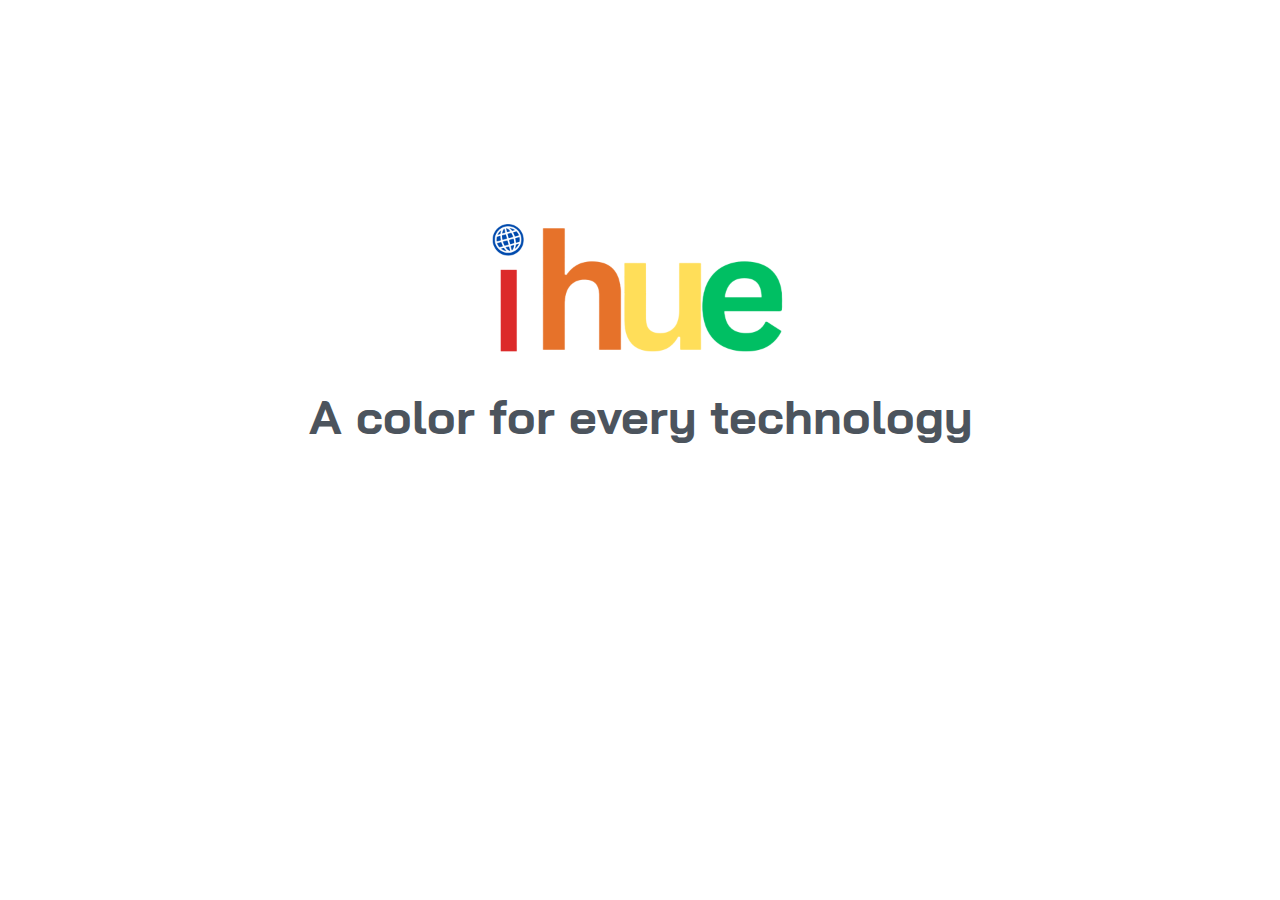
==== index.html @ 7fe459d3 "Adding the initial files" ====
<!DOCTYPE html>
<html lang="en">
  <head>
    <meta charset="UTF-8" />
    <meta http-equiv="X-UA-Compatible" content="IE=edge" />
    <meta name="viewport" content="width=device-width, initial-scale=1.0" />
    <link rel="preconnect" href="https://fonts.googleapis.com" />
    <link rel="preconnect" href="https://fonts.gstatic.com" crossorigin />
    <link
      href="https://fonts.googleapis.com/css2?family=Bai+Jamjuree:wght@400;600&display=swap"
      rel="stylesheet"
    />

    <link rel="stylesheet" href="css/style.css" />
    <title>iHue</title>
  </head>
  <body>
    <!-- Hero Section -->
    <section id="hero">
      <div class="section-container mb-40 pt-32">
        <img src="images/ihue.png" alt="iHue" width="300px" class="mx-auto mt-16" />

        <h3>A color for every technology</h3>
      </div>
    </section>
  </body>
</html>
---- css/style.css ----
/*
! tailwindcss v3.0.24 | MIT License | https://tailwindcss.com
*/

/*
1. Prevent padding and border from affecting element width. (https://github.com/mozdevs/cssremedy/issues/4)
2. Allow adding a border to an element by just adding a border-width. (https://github.com/tailwindcss/tailwindcss/pull/116)
*/

*,
::before,
::after {
  box-sizing: border-box;
  /* 1 */
  border-width: 0;
  /* 2 */
  border-style: solid;
  /* 2 */
  border-color: #e5e7eb;
  /* 2 */
}

::before,
::after {
  --tw-content: '';
}

/*
1. Use a consistent sensible line-height in all browsers.
2. Prevent adjustments of font size after orientation changes in iOS.
3. Use a more readable tab size.
4. Use the user's configured `sans` font-family by default.
*/

html {
  line-height: 1.5;
  /* 1 */
  -webkit-text-size-adjust: 100%;
  /* 2 */
  -moz-tab-size: 4;
  /* 3 */
  -o-tab-size: 4;
     tab-size: 4;
  /* 3 */
  font-family: Bai Jamjuree, sans-serif;
  /* 4 */
}

/*
1. Remove the margin in all browsers.
2. Inherit line-height from `html` so users can set them as a class directly on the `html` element.
*/

body {
  margin: 0;
  /* 1 */
  line-height: inherit;
  /* 2 */
}

/*
1. Add the correct height in Firefox.
2. Correct the inheritance of border color in Firefox. (https://bugzilla.mozilla.org/show_bug.cgi?id=190655)
3. Ensure horizontal rules are visible by default.
*/

hr {
  height: 0;
  /* 1 */
  color: inherit;
  /* 2 */
  border-top-width: 1px;
  /* 3 */
}

/*
Add the correct text decoration in Chrome, Edge, and Safari.
*/

abbr:where([title]) {
  -webkit-text-decoration: underline dotted;
          text-decoration: underline dotted;
}

/*
Remove the default font size and weight for headings.
*/

h1,
h2,
h3,
h4,
h5,
h6 {
  font-size: inherit;
  font-weight: inherit;
}

/*
Reset links to optimize for opt-in styling instead of opt-out.
*/

a {
  color: inherit;
  text-decoration: inherit;
}

/*
Add the correct font weight in Edge and Safari.
*/

b,
strong {
  font-weight: bolder;
}

/*
1. Use the user's configured `mono` font family by default.
2. Correct the odd `em` font sizing in all browsers.
*/

code,
kbd,
samp,
pre {
  font-family: ui-monospace, SFMono-Regular, Menlo, Monaco, Consolas, "Liberation Mono", "Courier New", monospace;
  /* 1 */
  font-size: 1em;
  /* 2 */
}

/*
Add the correct font size in all browsers.
*/

small {
  font-size: 80%;
}

/*
Prevent `sub` and `sup` elements from affecting the line height in all browsers.
*/

sub,
sup {
  font-size: 75%;
  line-height: 0;
  position: relative;
  vertical-align: baseline;
}

sub {
  bottom: -0.25em;
}

sup {
  top: -0.5em;
}

/*
1. Remove text indentation from table contents in Chrome and Safari. (https://bugs.chromium.org/p/chromium/issues/detail?id=999088, https://bugs.webkit.org/show_bug.cgi?id=201297)
2. Correct table border color inheritance in all Chrome and Safari. (https://bugs.chromium.org/p/chromium/issues/detail?id=935729, https://bugs.webkit.org/show_bug.cgi?id=195016)
3. Remove gaps between table borders by default.
*/

table {
  text-indent: 0;
  /* 1 */
  border-color: inherit;
  /* 2 */
  border-collapse: collapse;
  /* 3 */
}

/*
1. Change the font styles in all browsers.
2. Remove the margin in Firefox and Safari.
3. Remove default padding in all browsers.
*/

button,
input,
optgroup,
select,
textarea {
  font-family: inherit;
  /* 1 */
  font-size: 100%;
  /* 1 */
  line-height: inherit;
  /* 1 */
  color: inherit;
  /* 1 */
  margin: 0;
  /* 2 */
  padding: 0;
  /* 3 */
}

/*
Remove the inheritance of text transform in Edge and Firefox.
*/

button,
select {
  text-transform: none;
}

/*
1. Correct the inability to style clickable types in iOS and Safari.
2. Remove default button styles.
*/

button,
[type='button'],
[type='reset'],
[type='submit'] {
  -webkit-appearance: button;
  /* 1 */
  background-color: transparent;
  /* 2 */
  background-image: none;
  /* 2 */
}

/*
Use the modern Firefox focus style for all focusable elements.
*/

:-moz-focusring {
  outline: auto;
}

/*
Remove the additional `:invalid` styles in Firefox. (https://github.com/mozilla/gecko-dev/blob/2f9eacd9d3d995c937b4251a5557d95d494c9be1/layout/style/res/forms.css#L728-L737)
*/

:-moz-ui-invalid {
  box-shadow: none;
}

/*
Add the correct vertical alignment in Chrome and Firefox.
*/

progress {
  vertical-align: baseline;
}

/*
Correct the cursor style of increment and decrement buttons in Safari.
*/

::-webkit-inner-spin-button,
::-webkit-outer-spin-button {
  height: auto;
}

/*
1. Correct the odd appearance in Chrome and Safari.
2. Correct the outline style in Safari.
*/

[type='search'] {
  -webkit-appearance: textfield;
  /* 1 */
  outline-offset: -2px;
  /* 2 */
}

/*
Remove the inner padding in Chrome and Safari on macOS.
*/

::-webkit-search-decoration {
  -webkit-appearance: none;
}

/*
1. Correct the inability to style clickable types in iOS and Safari.
2. Change font properties to `inherit` in Safari.
*/

::-webkit-file-upload-button {
  -webkit-appearance: button;
  /* 1 */
  font: inherit;
  /* 2 */
}

/*
Add the correct display in Chrome and Safari.
*/

summary {
  display: list-item;
}

/*
Removes the default spacing and border for appropriate elements.
*/

blockquote,
dl,
dd,
h1,
h2,
h3,
h4,
h5,
h6,
hr,
figure,
p,
pre {
  margin: 0;
}

fieldset {
  margin: 0;
  padding: 0;
}

legend {
  padding: 0;
}

ol,
ul,
menu {
  list-style: none;
  margin: 0;
  padding: 0;
}

/*
Prevent resizing textareas horizontally by default.
*/

textarea {
  resize: vertical;
}

/*
1. Reset the default placeholder opacity in Firefox. (https://github.com/tailwindlabs/tailwindcss/issues/3300)
2. Set the default placeholder color to the user's configured gray 400 color.
*/

input::-moz-placeholder, textarea::-moz-placeholder {
  opacity: 1;
  /* 1 */
  color: #9ca3af;
  /* 2 */
}

input:-ms-input-placeholder, textarea:-ms-input-placeholder {
  opacity: 1;
  /* 1 */
  color: #9ca3af;
  /* 2 */
}

input::placeholder,
textarea::placeholder {
  opacity: 1;
  /* 1 */
  color: #9ca3af;
  /* 2 */
}

/*
Set the default cursor for buttons.
*/

button,
[role="button"] {
  cursor: pointer;
}

/*
Make sure disabled buttons don't get the pointer cursor.
*/

:disabled {
  cursor: default;
}

/*
1. Make replaced elements `display: block` by default. (https://github.com/mozdevs/cssremedy/issues/14)
2. Add `vertical-align: middle` to align replaced elements more sensibly by default. (https://github.com/jensimmons/cssremedy/issues/14#issuecomment-634934210)
   This can trigger a poorly considered lint error in some tools but is included by design.
*/

img,
svg,
video,
canvas,
audio,
iframe,
embed,
object {
  display: block;
  /* 1 */
  vertical-align: middle;
  /* 2 */
}

/*
Constrain images and videos to the parent width and preserve their intrinsic aspect ratio. (https://github.com/mozdevs/cssremedy/issues/14)
*/

img,
video {
  max-width: 100%;
  height: auto;
}

/*
Ensure the default browser behavior of the `hidden` attribute.
*/

[hidden] {
  display: none;
}

h3 {
  margin-bottom: 2rem;
  font-size: 2.25rem;
  line-height: 2.5rem;
  font-weight: 700;
  --tw-text-opacity: 1;
  color: hsl(210 10% 33% / var(--tw-text-opacity));
}

@media (min-width: 768px) {
  h3 {
    font-size: 3rem;
    line-height: 1;
  }
}

h5 {
  margin-bottom: 0.5rem;
  font-size: 1.5rem;
  line-height: 2rem;
  font-weight: 700;
  --tw-text-opacity: 1;
  color: hsl(210 10% 33% / var(--tw-text-opacity));
}

*, ::before, ::after {
  --tw-translate-x: 0;
  --tw-translate-y: 0;
  --tw-rotate: 0;
  --tw-skew-x: 0;
  --tw-skew-y: 0;
  --tw-scale-x: 1;
  --tw-scale-y: 1;
  --tw-pan-x:  ;
  --tw-pan-y:  ;
  --tw-pinch-zoom:  ;
  --tw-scroll-snap-strictness: proximity;
  --tw-ordinal:  ;
  --tw-slashed-zero:  ;
  --tw-numeric-figure:  ;
  --tw-numeric-spacing:  ;
  --tw-numeric-fraction:  ;
  --tw-ring-inset:  ;
  --tw-ring-offset-width: 0px;
  --tw-ring-offset-color: #fff;
  --tw-ring-color: rgb(59 130 246 / 0.5);
  --tw-ring-offset-shadow: 0 0 #0000;
  --tw-ring-shadow: 0 0 #0000;
  --tw-shadow: 0 0 #0000;
  --tw-shadow-colored: 0 0 #0000;
  --tw-blur:  ;
  --tw-brightness:  ;
  --tw-contrast:  ;
  --tw-grayscale:  ;
  --tw-hue-rotate:  ;
  --tw-invert:  ;
  --tw-saturate:  ;
  --tw-sepia:  ;
  --tw-drop-shadow:  ;
  --tw-backdrop-blur:  ;
  --tw-backdrop-brightness:  ;
  --tw-backdrop-contrast:  ;
  --tw-backdrop-grayscale:  ;
  --tw-backdrop-hue-rotate:  ;
  --tw-backdrop-invert:  ;
  --tw-backdrop-opacity:  ;
  --tw-backdrop-saturate:  ;
  --tw-backdrop-sepia:  ;
}

.relative {
  position: relative;
}

.top-0 {
  top: 0px;
}

.right-\[50\%\] {
  right: 50%;
}

.mx-auto {
  margin-left: auto;
  margin-right: auto;
}

.my-16 {
  margin-top: 4rem;
  margin-bottom: 4rem;
}

.my-20 {
  margin-top: 5rem;
  margin-bottom: 5rem;
}

.my-44 {
  margin-top: 11rem;
  margin-bottom: 11rem;
}

.mb-40 {
  margin-bottom: 10rem;
}

.mb-10 {
  margin-bottom: 2.5rem;
}

.mb-24 {
  margin-bottom: 6rem;
}

.mt-16 {
  margin-top: 4rem;
}

.mb-16 {
  margin-bottom: 4rem;
}

.mb-6 {
  margin-bottom: 1.5rem;
}

.flex {
  display: flex;
}

.w-32 {
  width: 8rem;
}

.max-w-md {
  max-width: 28rem;
}

.max-w-6xl {
  max-width: 72rem;
}

.flex-1 {
  flex: 1 1 0%;
}

.scale-50 {
  --tw-scale-x: .5;
  --tw-scale-y: .5;
  transform: translate(var(--tw-translate-x), var(--tw-translate-y)) rotate(var(--tw-rotate)) skewX(var(--tw-skew-x)) skewY(var(--tw-skew-y)) scaleX(var(--tw-scale-x)) scaleY(var(--tw-scale-y));
}

.flex-col {
  flex-direction: column;
}

.items-center {
  align-items: center;
}

.justify-between {
  justify-content: space-between;
}

.space-y-12 > :not([hidden]) ~ :not([hidden]) {
  --tw-space-y-reverse: 0;
  margin-top: calc(3rem * calc(1 - var(--tw-space-y-reverse)));
  margin-bottom: calc(3rem * var(--tw-space-y-reverse));
}

.space-y-16 > :not([hidden]) ~ :not([hidden]) {
  --tw-space-y-reverse: 0;
  margin-top: calc(4rem * calc(1 - var(--tw-space-y-reverse)));
  margin-bottom: calc(4rem * var(--tw-space-y-reverse));
}

.space-y-5 > :not([hidden]) ~ :not([hidden]) {
  --tw-space-y-reverse: 0;
  margin-top: calc(1.25rem * calc(1 - var(--tw-space-y-reverse)));
  margin-bottom: calc(1.25rem * var(--tw-space-y-reverse));
}

.space-y-6 > :not([hidden]) ~ :not([hidden]) {
  --tw-space-y-reverse: 0;
  margin-top: calc(1.5rem * calc(1 - var(--tw-space-y-reverse)));
  margin-bottom: calc(1.5rem * var(--tw-space-y-reverse));
}

.space-y-4 > :not([hidden]) ~ :not([hidden]) {
  --tw-space-y-reverse: 0;
  margin-top: calc(1rem * calc(1 - var(--tw-space-y-reverse)));
  margin-bottom: calc(1rem * var(--tw-space-y-reverse));
}

.rounded-full {
  border-radius: 9999px;
}

.bg-strongCyan {
  --tw-bg-opacity: 1;
  background-color: hsl(171 66% 44% / var(--tw-bg-opacity));
}

.bg-lightBlue {
  --tw-bg-opacity: 1;
  background-color: hsl(233 100% 69% / var(--tw-bg-opacity));
}

.bg-gray-50 {
  --tw-bg-opacity: 1;
  background-color: rgb(249 250 251 / var(--tw-bg-opacity));
}

.p-4 {
  padding: 1rem;
}

.px-8 {
  padding-left: 2rem;
  padding-right: 2rem;
}

.px-10 {
  padding-left: 2.5rem;
  padding-right: 2.5rem;
}

.py-1 {
  padding-top: 0.25rem;
  padding-bottom: 0.25rem;
}

.pt-16 {
  padding-top: 4rem;
}

.pt-20 {
  padding-top: 5rem;
}

.pt-32 {
  padding-top: 8rem;
}

.text-center {
  text-align: center;
}

.text-2xl {
  font-size: 1.5rem;
  line-height: 2rem;
}

.text-xl {
  font-size: 1.25rem;
  line-height: 1.75rem;
}

.text-grayishBlue {
  --tw-text-opacity: 1;
  color: hsl(201 11% 66% / var(--tw-text-opacity));
}

.shadow-lg {
  --tw-shadow: 0 10px 15px -3px rgb(0 0 0 / 0.1), 0 4px 6px -4px rgb(0 0 0 / 0.1);
  --tw-shadow-colored: 0 10px 15px -3px var(--tw-shadow-color), 0 4px 6px -4px var(--tw-shadow-color);
  box-shadow: var(--tw-ring-offset-shadow, 0 0 #0000), var(--tw-ring-shadow, 0 0 #0000), var(--tw-shadow);
}

.duration-200 {
  transition-duration: 200ms;
}

.section-container {
  margin-left: auto;
  margin-right: auto;
  max-width: 72rem;
  padding-left: 2.5rem;
  padding-right: 2.5rem;
  text-align: center;
}

.section-content {
  margin-left: auto;
  margin-right: auto;
  max-width: 48rem;
  text-align: center;
  line-height: 2.25rem;
  --tw-text-opacity: 1;
  color: hsl(201 11% 66% / var(--tw-text-opacity));
}

.button-container {
  display: flex;
  width: 100%;
  flex-direction: column;
  justify-content: center;
}

.button-container > :not([hidden]) ~ :not([hidden]) {
  --tw-space-y-reverse: 0;
  margin-top: calc(1.5rem * calc(1 - var(--tw-space-y-reverse)));
  margin-bottom: calc(1.5rem * var(--tw-space-y-reverse));
}

.button-container {
  font-size: 1.25rem;
  line-height: 1.75rem;
  --tw-text-opacity: 1;
  color: rgb(255 255 255 / var(--tw-text-opacity));
}

@media (min-width: 768px) {
  .button-container {
    flex-direction: row;
  }

  .button-container > :not([hidden]) ~ :not([hidden]) {
    --tw-space-y-reverse: 0;
    margin-top: calc(0px * calc(1 - var(--tw-space-y-reverse)));
    margin-bottom: calc(0px * var(--tw-space-y-reverse));
    --tw-space-x-reverse: 0;
    margin-right: calc(1rem * var(--tw-space-x-reverse));
    margin-left: calc(1rem * calc(1 - var(--tw-space-x-reverse)));
  }
}

body {
  background-image: url('../images/bg-header-desktop.png');
  background-repeat: no-repeat;
  background-size: contain;
}

@media (max-width: 576px) {
  body {
    background-image: url('../images/bg-header-mobile.png');
  }
}

.ficon:hover {
  filter: invert(53%) sepia(68%) saturate(434%) hue-rotate(121deg)
    brightness(101%) contrast(94%);
}

.hover\:text-strongCyan:hover {
  --tw-text-opacity: 1;
  color: hsl(171 66% 44% / var(--tw-text-opacity));
}

.hover\:opacity-80:hover {
  opacity: 0.8;
}

@media (min-width: 768px) {
  .md\:absolute {
    position: absolute;
  }

  .md\:mb-60 {
    margin-bottom: 15rem;
  }

  .md\:mb-0 {
    margin-bottom: 0px;
  }

  .md\:ml-24 {
    margin-left: 6rem;
  }

  .md\:w-1\/2 {
    width: 50%;
  }

  .md\:flex-row {
    flex-direction: row;
  }

  .md\:space-x-32 > :not([hidden]) ~ :not([hidden]) {
    --tw-space-x-reverse: 0;
    margin-right: calc(8rem * var(--tw-space-x-reverse));
    margin-left: calc(8rem * calc(1 - var(--tw-space-x-reverse)));
  }

  .md\:space-y-0 > :not([hidden]) ~ :not([hidden]) {
    --tw-space-y-reverse: 0;
    margin-top: calc(0px * calc(1 - var(--tw-space-y-reverse)));
    margin-bottom: calc(0px * var(--tw-space-y-reverse));
  }

  .md\:space-x-12 > :not([hidden]) ~ :not([hidden]) {
    --tw-space-x-reverse: 0;
    margin-right: calc(3rem * var(--tw-space-x-reverse));
    margin-left: calc(3rem * calc(1 - var(--tw-space-x-reverse)));
  }

  .md\:space-x-24 > :not([hidden]) ~ :not([hidden]) {
    --tw-space-x-reverse: 0;
    margin-right: calc(6rem * var(--tw-space-x-reverse));
    margin-left: calc(6rem * calc(1 - var(--tw-space-x-reverse)));
  }

  .md\:pl-16 {
    padding-left: 4rem;
  }

  .md\:text-left {
    text-align: left;
  }
}
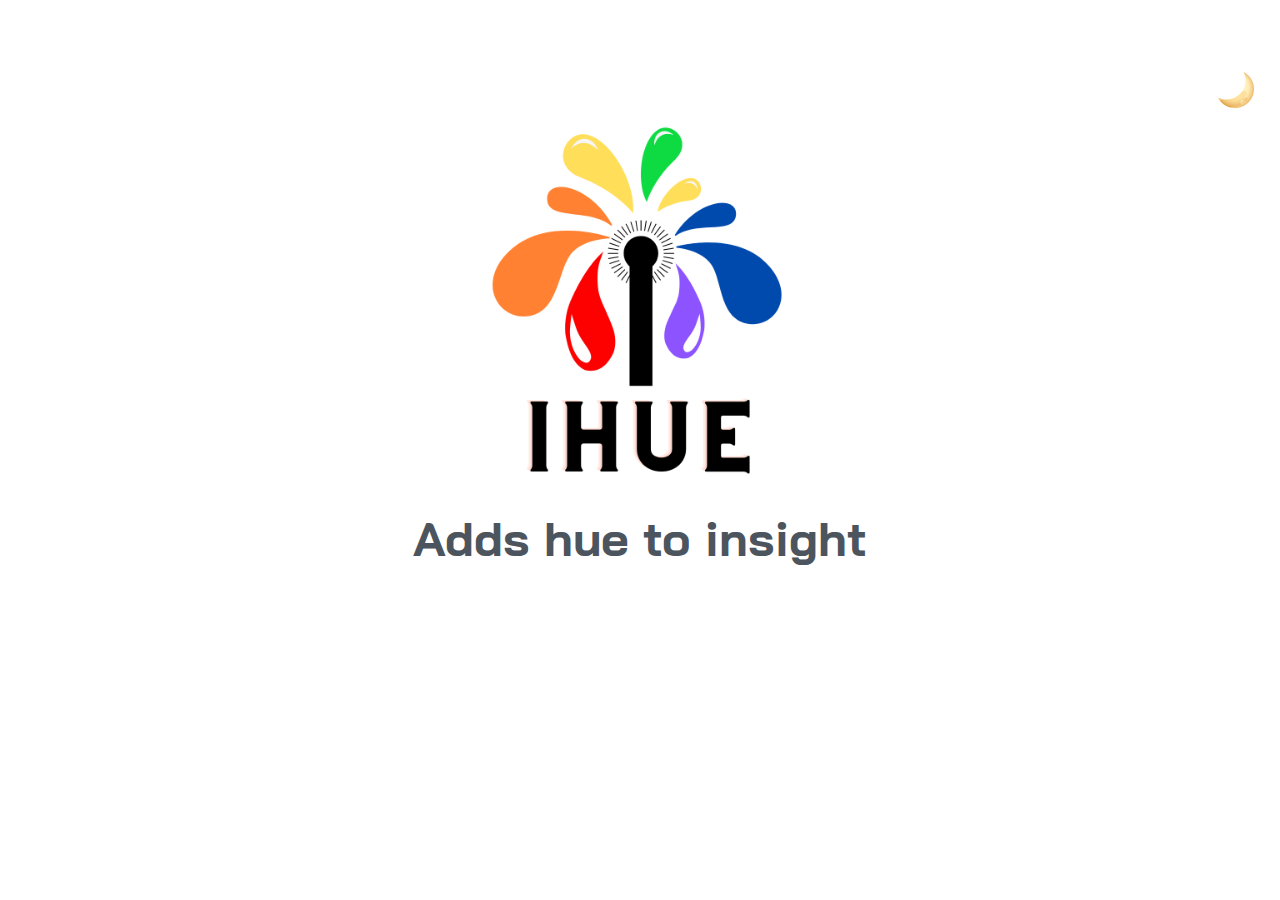
==== commit 26261986: "Modified logo, added darkmode toggle" ====
--- a/index.html
+++ b/index.html
@@ -15,12 +15,21 @@
     <title>iHue</title>
   </head>
   <body>
+    <script>
+      function toggleDarkMode() {
+         var element = document.body;
+         element.classList.toggle("dark-mode");
+      }
+      </script>
+    <button class="theme-toggle" id="theme-toggle" title="Toggles light & dark" aria-label="auto" aria-live="polite"
+      onclick="toggleDarkMode()">
+    </button>
     <!-- Hero Section -->
     <section id="hero">
-      <div class="section-container mb-40 pt-32">
-        <img src="images/ihue.png" alt="iHue" width="300px" class="mx-auto mt-16" />
+      <div class="section-container mb-40 pt-8">
+        <div alt="iHue" class="main-logo mx-auto mt-16"></div>
 
-        <h3>A color for every technology</h3>
+        <h3>Adds hue to insight</h3>
       </div>
     </section>
   </body>
--- a/css/style.css
+++ b/css/style.css
@@ -34,8 +34,6 @@
 
 html {
   line-height: 1.5;
-  /* 1 */
-  -webkit-text-size-adjust: 100%;
   /* 2 */
   -moz-tab-size: 4;
   /* 3 */
@@ -493,207 +491,21 @@
   --tw-backdrop-sepia:  ;
 }
 
-.relative {
-  position: relative;
-}
-
-.top-0 {
-  top: 0px;
-}
-
-.right-\[50\%\] {
-  right: 50%;
-}
-
 .mx-auto {
   margin-left: auto;
   margin-right: auto;
 }
 
-.my-16 {
-  margin-top: 4rem;
-  margin-bottom: 4rem;
-}
-
-.my-20 {
-  margin-top: 5rem;
-  margin-bottom: 5rem;
-}
-
-.my-44 {
-  margin-top: 11rem;
-  margin-bottom: 11rem;
-}
-
 .mb-40 {
   margin-bottom: 10rem;
 }
 
-.mb-10 {
-  margin-bottom: 2.5rem;
-}
-
-.mb-24 {
-  margin-bottom: 6rem;
-}
-
 .mt-16 {
   margin-top: 4rem;
 }
 
-.mb-16 {
-  margin-bottom: 4rem;
-}
-
-.mb-6 {
-  margin-bottom: 1.5rem;
-}
-
-.flex {
-  display: flex;
-}
-
-.w-32 {
-  width: 8rem;
-}
-
-.max-w-md {
-  max-width: 28rem;
-}
-
-.max-w-6xl {
-  max-width: 72rem;
-}
-
-.flex-1 {
-  flex: 1 1 0%;
-}
-
-.scale-50 {
-  --tw-scale-x: .5;
-  --tw-scale-y: .5;
-  transform: translate(var(--tw-translate-x), var(--tw-translate-y)) rotate(var(--tw-rotate)) skewX(var(--tw-skew-x)) skewY(var(--tw-skew-y)) scaleX(var(--tw-scale-x)) scaleY(var(--tw-scale-y));
-}
-
-.flex-col {
-  flex-direction: column;
-}
-
-.items-center {
-  align-items: center;
-}
-
-.justify-between {
-  justify-content: space-between;
-}
-
-.space-y-12 > :not([hidden]) ~ :not([hidden]) {
-  --tw-space-y-reverse: 0;
-  margin-top: calc(3rem * calc(1 - var(--tw-space-y-reverse)));
-  margin-bottom: calc(3rem * var(--tw-space-y-reverse));
-}
-
-.space-y-16 > :not([hidden]) ~ :not([hidden]) {
-  --tw-space-y-reverse: 0;
-  margin-top: calc(4rem * calc(1 - var(--tw-space-y-reverse)));
-  margin-bottom: calc(4rem * var(--tw-space-y-reverse));
-}
-
-.space-y-5 > :not([hidden]) ~ :not([hidden]) {
-  --tw-space-y-reverse: 0;
-  margin-top: calc(1.25rem * calc(1 - var(--tw-space-y-reverse)));
-  margin-bottom: calc(1.25rem * var(--tw-space-y-reverse));
-}
-
-.space-y-6 > :not([hidden]) ~ :not([hidden]) {
-  --tw-space-y-reverse: 0;
-  margin-top: calc(1.5rem * calc(1 - var(--tw-space-y-reverse)));
-  margin-bottom: calc(1.5rem * var(--tw-space-y-reverse));
-}
-
-.space-y-4 > :not([hidden]) ~ :not([hidden]) {
-  --tw-space-y-reverse: 0;
-  margin-top: calc(1rem * calc(1 - var(--tw-space-y-reverse)));
-  margin-bottom: calc(1rem * var(--tw-space-y-reverse));
-}
-
-.rounded-full {
-  border-radius: 9999px;
-}
-
-.bg-strongCyan {
-  --tw-bg-opacity: 1;
-  background-color: hsl(171 66% 44% / var(--tw-bg-opacity));
-}
-
-.bg-lightBlue {
-  --tw-bg-opacity: 1;
-  background-color: hsl(233 100% 69% / var(--tw-bg-opacity));
-}
-
-.bg-gray-50 {
-  --tw-bg-opacity: 1;
-  background-color: rgb(249 250 251 / var(--tw-bg-opacity));
-}
-
-.p-4 {
-  padding: 1rem;
-}
-
-.px-8 {
-  padding-left: 2rem;
-  padding-right: 2rem;
-}
-
-.px-10 {
-  padding-left: 2.5rem;
-  padding-right: 2.5rem;
-}
-
-.py-1 {
-  padding-top: 0.25rem;
-  padding-bottom: 0.25rem;
-}
-
-.pt-16 {
-  padding-top: 4rem;
-}
-
-.pt-20 {
-  padding-top: 5rem;
-}
-
 .pt-32 {
   padding-top: 8rem;
-}
-
-.text-center {
-  text-align: center;
-}
-
-.text-2xl {
-  font-size: 1.5rem;
-  line-height: 2rem;
-}
-
-.text-xl {
-  font-size: 1.25rem;
-  line-height: 1.75rem;
-}
-
-.text-grayishBlue {
-  --tw-text-opacity: 1;
-  color: hsl(201 11% 66% / var(--tw-text-opacity));
-}
-
-.shadow-lg {
-  --tw-shadow: 0 10px 15px -3px rgb(0 0 0 / 0.1), 0 4px 6px -4px rgb(0 0 0 / 0.1);
-  --tw-shadow-colored: 0 10px 15px -3px var(--tw-shadow-color), 0 4px 6px -4px var(--tw-shadow-color);
-  box-shadow: var(--tw-ring-offset-shadow, 0 0 #0000), var(--tw-ring-shadow, 0 0 #0000), var(--tw-shadow);
-}
-
-.duration-200 {
-  transition-duration: 200ms;
 }
 
 .section-container {
@@ -750,86 +562,36 @@
   }
 }
 
-body {
-  background-image: url('../images/bg-header-desktop.png');
-  background-repeat: no-repeat;
-  background-size: contain;
-}
-
-@media (max-width: 576px) {
-  body {
-    background-image: url('../images/bg-header-mobile.png');
-  }
-}
-
 .ficon:hover {
   filter: invert(53%) sepia(68%) saturate(434%) hue-rotate(121deg)
     brightness(101%) contrast(94%);
 }
 
-.hover\:text-strongCyan:hover {
-  --tw-text-opacity: 1;
-  color: hsl(171 66% 44% / var(--tw-text-opacity));
-}
-
-.hover\:opacity-80:hover {
-  opacity: 0.8;
-}
-
-@media (min-width: 768px) {
-  .md\:absolute {
-    position: absolute;
-  }
-
-  .md\:mb-60 {
-    margin-bottom: 15rem;
-  }
-
-  .md\:mb-0 {
-    margin-bottom: 0px;
-  }
-
-  .md\:ml-24 {
-    margin-left: 6rem;
-  }
-
-  .md\:w-1\/2 {
-    width: 50%;
-  }
-
-  .md\:flex-row {
-    flex-direction: row;
-  }
-
-  .md\:space-x-32 > :not([hidden]) ~ :not([hidden]) {
-    --tw-space-x-reverse: 0;
-    margin-right: calc(8rem * var(--tw-space-x-reverse));
-    margin-left: calc(8rem * calc(1 - var(--tw-space-x-reverse)));
-  }
-
-  .md\:space-y-0 > :not([hidden]) ~ :not([hidden]) {
-    --tw-space-y-reverse: 0;
-    margin-top: calc(0px * calc(1 - var(--tw-space-y-reverse)));
-    margin-bottom: calc(0px * var(--tw-space-y-reverse));
-  }
-
-  .md\:space-x-12 > :not([hidden]) ~ :not([hidden]) {
-    --tw-space-x-reverse: 0;
-    margin-right: calc(3rem * var(--tw-space-x-reverse));
-    margin-left: calc(3rem * calc(1 - var(--tw-space-x-reverse)));
-  }
-
-  .md\:space-x-24 > :not([hidden]) ~ :not([hidden]) {
-    --tw-space-x-reverse: 0;
-    margin-right: calc(6rem * var(--tw-space-x-reverse));
-    margin-left: calc(6rem * calc(1 - var(--tw-space-x-reverse)));
-  }
-
-  .md\:pl-16 {
-    padding-left: 4rem;
-  }
-
-  .md\:text-left {
-    text-align: left;
-  }
-}
+.main-logo {
+  background: url("../images/ihue_black.png") no-repeat center;
+  height: 450px;
+  background-size: contain;
+}
+body.dark-mode {
+  background: black;
+}
+.dark-mode .main-logo {
+  background: url("../images/ihue_white.png") no-repeat center;
+  background-size: contain;
+}
+.dark-mode .section-container h3{
+  color: white !important;
+}
+.theme-toggle {
+  margin: 2px;
+  margin-right: 20px;
+  width: 48px;
+  height: 48px;
+  float: right;
+  background: url(../images/moon.png) no-repeat;
+  background-size: contain;
+}
+.dark-mode .theme-toggle {
+  background: url(../images/sun.svg) no-repeat;
+  background-size: contain;
+}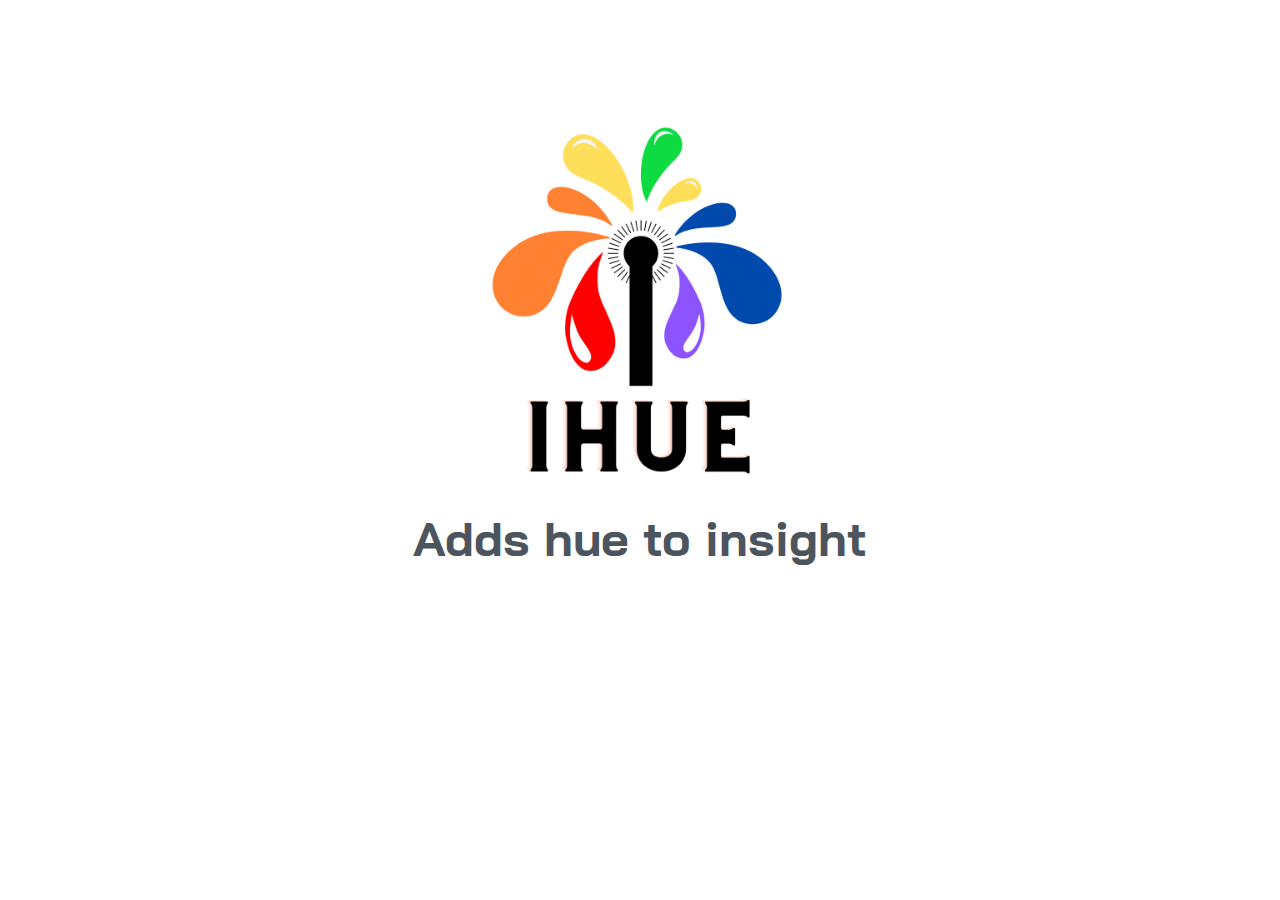
==== commit 71d9853e: "Margin fix, and swapped the darkmode logos" ====
--- a/index.html
+++ b/index.html
@@ -11,7 +11,7 @@
       rel="stylesheet"
     />
 
-    <link rel="stylesheet" href="css/style.css" />
+    <link rel="stylesheet" href="css/styleihue.css" />
     <title>iHue</title>
   </head>
   <body>
@@ -26,7 +26,7 @@
     </button>
     <!-- Hero Section -->
     <section id="hero">
-      <div class="section-container mb-40 pt-8">
+      <div class="section-container mb-30 pt-8">
         <div alt="iHue" class="main-logo mx-auto mt-16"></div>
 
         <h3>Adds hue to insight</h3>
--- a/css/styleihue.css
+++ b/css/styleihue.css
@@ -0,0 +1,597 @@
+/*
+! tailwindcss v3.0.24 | MIT License | https://tailwindcss.com
+*/
+
+/*
+1. Prevent padding and border from affecting element width. (https://github.com/mozdevs/cssremedy/issues/4)
+2. Allow adding a border to an element by just adding a border-width. (https://github.com/tailwindcss/tailwindcss/pull/116)
+*/
+
+*,
+::before,
+::after {
+  box-sizing: border-box;
+  /* 1 */
+  border-width: 0;
+  /* 2 */
+  border-style: solid;
+  /* 2 */
+  border-color: #e5e7eb;
+  /* 2 */
+}
+
+::before,
+::after {
+  --tw-content: '';
+}
+
+/*
+1. Use a consistent sensible line-height in all browsers.
+2. Prevent adjustments of font size after orientation changes in iOS.
+3. Use a more readable tab size.
+4. Use the user's configured `sans` font-family by default.
+*/
+
+html {
+  line-height: 1.5;
+  /* 2 */
+  -moz-tab-size: 4;
+  /* 3 */
+  -o-tab-size: 4;
+     tab-size: 4;
+  /* 3 */
+  font-family: Bai Jamjuree, sans-serif;
+  /* 4 */
+}
+
+/*
+1. Remove the margin in all browsers.
+2. Inherit line-height from `html` so users can set them as a class directly on the `html` element.
+*/
+
+body {
+  margin: 0;
+  /* 1 */
+  line-height: inherit;
+  /* 2 */
+}
+
+/*
+1. Add the correct height in Firefox.
+2. Correct the inheritance of border color in Firefox. (https://bugzilla.mozilla.org/show_bug.cgi?id=190655)
+3. Ensure horizontal rules are visible by default.
+*/
+
+hr {
+  height: 0;
+  /* 1 */
+  color: inherit;
+  /* 2 */
+  border-top-width: 1px;
+  /* 3 */
+}
+
+/*
+Add the correct text decoration in Chrome, Edge, and Safari.
+*/
+
+abbr:where([title]) {
+  -webkit-text-decoration: underline dotted;
+          text-decoration: underline dotted;
+}
+
+/*
+Remove the default font size and weight for headings.
+*/
+
+h1,
+h2,
+h3,
+h4,
+h5,
+h6 {
+  font-size: inherit;
+  font-weight: inherit;
+}
+
+/*
+Reset links to optimize for opt-in styling instead of opt-out.
+*/
+
+a {
+  color: inherit;
+  text-decoration: inherit;
+}
+
+/*
+Add the correct font weight in Edge and Safari.
+*/
+
+b,
+strong {
+  font-weight: bolder;
+}
+
+/*
+1. Use the user's configured `mono` font family by default.
+2. Correct the odd `em` font sizing in all browsers.
+*/
+
+code,
+kbd,
+samp,
+pre {
+  font-family: ui-monospace, SFMono-Regular, Menlo, Monaco, Consolas, "Liberation Mono", "Courier New", monospace;
+  /* 1 */
+  font-size: 1em;
+  /* 2 */
+}
+
+/*
+Add the correct font size in all browsers.
+*/
+
+small {
+  font-size: 80%;
+}
+
+/*
+Prevent `sub` and `sup` elements from affecting the line height in all browsers.
+*/
+
+sub,
+sup {
+  font-size: 75%;
+  line-height: 0;
+  position: relative;
+  vertical-align: baseline;
+}
+
+sub {
+  bottom: -0.25em;
+}
+
+sup {
+  top: -0.5em;
+}
+
+/*
+1. Remove text indentation from table contents in Chrome and Safari. (https://bugs.chromium.org/p/chromium/issues/detail?id=999088, https://bugs.webkit.org/show_bug.cgi?id=201297)
+2. Correct table border color inheritance in all Chrome and Safari. (https://bugs.chromium.org/p/chromium/issues/detail?id=935729, https://bugs.webkit.org/show_bug.cgi?id=195016)
+3. Remove gaps between table borders by default.
+*/
+
+table {
+  text-indent: 0;
+  /* 1 */
+  border-color: inherit;
+  /* 2 */
+  border-collapse: collapse;
+  /* 3 */
+}
+
+/*
+1. Change the font styles in all browsers.
+2. Remove the margin in Firefox and Safari.
+3. Remove default padding in all browsers.
+*/
+
+button,
+input,
+optgroup,
+select,
+textarea {
+  font-family: inherit;
+  /* 1 */
+  font-size: 100%;
+  /* 1 */
+  line-height: inherit;
+  /* 1 */
+  color: inherit;
+  /* 1 */
+  margin: 0;
+  /* 2 */
+  padding: 0;
+  /* 3 */
+}
+
+/*
+Remove the inheritance of text transform in Edge and Firefox.
+*/
+
+button,
+select {
+  text-transform: none;
+}
+
+/*
+1. Correct the inability to style clickable types in iOS and Safari.
+2. Remove default button styles.
+*/
+
+button,
+[type='button'],
+[type='reset'],
+[type='submit'] {
+  -webkit-appearance: button;
+  /* 1 */
+  background-color: transparent;
+  /* 2 */
+  background-image: none;
+  /* 2 */
+}
+
+/*
+Use the modern Firefox focus style for all focusable elements.
+*/
+
+:-moz-focusring {
+  outline: auto;
+}
+
+/*
+Remove the additional `:invalid` styles in Firefox. (https://github.com/mozilla/gecko-dev/blob/2f9eacd9d3d995c937b4251a5557d95d494c9be1/layout/style/res/forms.css#L728-L737)
+*/
+
+:-moz-ui-invalid {
+  box-shadow: none;
+}
+
+/*
+Add the correct vertical alignment in Chrome and Firefox.
+*/
+
+progress {
+  vertical-align: baseline;
+}
+
+/*
+Correct the cursor style of increment and decrement buttons in Safari.
+*/
+
+::-webkit-inner-spin-button,
+::-webkit-outer-spin-button {
+  height: auto;
+}
+
+/*
+1. Correct the odd appearance in Chrome and Safari.
+2. Correct the outline style in Safari.
+*/
+
+[type='search'] {
+  -webkit-appearance: textfield;
+  /* 1 */
+  outline-offset: -2px;
+  /* 2 */
+}
+
+/*
+Remove the inner padding in Chrome and Safari on macOS.
+*/
+
+::-webkit-search-decoration {
+  -webkit-appearance: none;
+}
+
+/*
+1. Correct the inability to style clickable types in iOS and Safari.
+2. Change font properties to `inherit` in Safari.
+*/
+
+::-webkit-file-upload-button {
+  -webkit-appearance: button;
+  /* 1 */
+  font: inherit;
+  /* 2 */
+}
+
+/*
+Add the correct display in Chrome and Safari.
+*/
+
+summary {
+  display: list-item;
+}
+
+/*
+Removes the default spacing and border for appropriate elements.
+*/
+
+blockquote,
+dl,
+dd,
+h1,
+h2,
+h3,
+h4,
+h5,
+h6,
+hr,
+figure,
+p,
+pre {
+  margin: 0;
+}
+
+fieldset {
+  margin: 0;
+  padding: 0;
+}
+
+legend {
+  padding: 0;
+}
+
+ol,
+ul,
+menu {
+  list-style: none;
+  margin: 0;
+  padding: 0;
+}
+
+/*
+Prevent resizing textareas horizontally by default.
+*/
+
+textarea {
+  resize: vertical;
+}
+
+/*
+1. Reset the default placeholder opacity in Firefox. (https://github.com/tailwindlabs/tailwindcss/issues/3300)
+2. Set the default placeholder color to the user's configured gray 400 color.
+*/
+
+input::-moz-placeholder, textarea::-moz-placeholder {
+  opacity: 1;
+  /* 1 */
+  color: #9ca3af;
+  /* 2 */
+}
+
+input:-ms-input-placeholder, textarea:-ms-input-placeholder {
+  opacity: 1;
+  /* 1 */
+  color: #9ca3af;
+  /* 2 */
+}
+
+input::placeholder,
+textarea::placeholder {
+  opacity: 1;
+  /* 1 */
+  color: #9ca3af;
+  /* 2 */
+}
+
+/*
+Set the default cursor for buttons.
+*/
+
+button,
+[role="button"] {
+  cursor: pointer;
+}
+
+/*
+Make sure disabled buttons don't get the pointer cursor.
+*/
+
+:disabled {
+  cursor: default;
+}
+
+/*
+1. Make replaced elements `display: block` by default. (https://github.com/mozdevs/cssremedy/issues/14)
+2. Add `vertical-align: middle` to align replaced elements more sensibly by default. (https://github.com/jensimmons/cssremedy/issues/14#issuecomment-634934210)
+   This can trigger a poorly considered lint error in some tools but is included by design.
+*/
+
+img,
+svg,
+video,
+canvas,
+audio,
+iframe,
+embed,
+object {
+  display: block;
+  /* 1 */
+  vertical-align: middle;
+  /* 2 */
+}
+
+/*
+Constrain images and videos to the parent width and preserve their intrinsic aspect ratio. (https://github.com/mozdevs/cssremedy/issues/14)
+*/
+
+img,
+video {
+  max-width: 100%;
+  height: auto;
+}
+
+/*
+Ensure the default browser behavior of the `hidden` attribute.
+*/
+
+[hidden] {
+  display: none;
+}
+
+h3 {
+  margin-bottom: 2rem;
+  font-size: 2.25rem;
+  line-height: 2.5rem;
+  font-weight: 700;
+  --tw-text-opacity: 1;
+  color: hsl(210 10% 33% / var(--tw-text-opacity));
+}
+
+@media (min-width: 768px) {
+  h3 {
+    font-size: 3rem;
+    line-height: 1;
+  }
+}
+
+h5 {
+  margin-bottom: 0.5rem;
+  font-size: 1.5rem;
+  line-height: 2rem;
+  font-weight: 700;
+  --tw-text-opacity: 1;
+  color: hsl(210 10% 33% / var(--tw-text-opacity));
+}
+
+*, ::before, ::after {
+  --tw-translate-x: 0;
+  --tw-translate-y: 0;
+  --tw-rotate: 0;
+  --tw-skew-x: 0;
+  --tw-skew-y: 0;
+  --tw-scale-x: 1;
+  --tw-scale-y: 1;
+  --tw-pan-x:  ;
+  --tw-pan-y:  ;
+  --tw-pinch-zoom:  ;
+  --tw-scroll-snap-strictness: proximity;
+  --tw-ordinal:  ;
+  --tw-slashed-zero:  ;
+  --tw-numeric-figure:  ;
+  --tw-numeric-spacing:  ;
+  --tw-numeric-fraction:  ;
+  --tw-ring-inset:  ;
+  --tw-ring-offset-width: 0px;
+  --tw-ring-offset-color: #fff;
+  --tw-ring-color: rgb(59 130 246 / 0.5);
+  --tw-ring-offset-shadow: 0 0 #0000;
+  --tw-ring-shadow: 0 0 #0000;
+  --tw-shadow: 0 0 #0000;
+  --tw-shadow-colored: 0 0 #0000;
+  --tw-blur:  ;
+  --tw-brightness:  ;
+  --tw-contrast:  ;
+  --tw-grayscale:  ;
+  --tw-hue-rotate:  ;
+  --tw-invert:  ;
+  --tw-saturate:  ;
+  --tw-sepia:  ;
+  --tw-drop-shadow:  ;
+  --tw-backdrop-blur:  ;
+  --tw-backdrop-brightness:  ;
+  --tw-backdrop-contrast:  ;
+  --tw-backdrop-grayscale:  ;
+  --tw-backdrop-hue-rotate:  ;
+  --tw-backdrop-invert:  ;
+  --tw-backdrop-opacity:  ;
+  --tw-backdrop-saturate:  ;
+  --tw-backdrop-sepia:  ;
+}
+
+.mx-auto {
+  margin-left: auto;
+  margin-right: auto;
+}
+
+.mb-40 {
+  margin-bottom: 10rem;
+}
+
+.mt-16 {
+  margin-top: 4rem;
+}
+
+.pt-32 {
+  padding-top: 8rem;
+}
+
+.section-container {
+  margin-left: auto;
+  margin-right: auto;
+  max-width: 72rem;
+  padding-left: 2.5rem;
+  padding-right: 2.5rem;
+  text-align: center;
+}
+
+.section-content {
+  margin-left: auto;
+  margin-right: auto;
+  max-width: 48rem;
+  text-align: center;
+  line-height: 2.25rem;
+  --tw-text-opacity: 1;
+  color: hsl(201 11% 66% / var(--tw-text-opacity));
+}
+
+.button-container {
+  display: flex;
+  width: 100%;
+  flex-direction: column;
+  justify-content: center;
+}
+
+.button-container > :not([hidden]) ~ :not([hidden]) {
+  --tw-space-y-reverse: 0;
+  margin-top: calc(1.5rem * calc(1 - var(--tw-space-y-reverse)));
+  margin-bottom: calc(1.5rem * var(--tw-space-y-reverse));
+}
+
+.button-container {
+  font-size: 1.25rem;
+  line-height: 1.75rem;
+  --tw-text-opacity: 1;
+  color: rgb(255 255 255 / var(--tw-text-opacity));
+}
+
+@media (min-width: 768px) {
+  .button-container {
+    flex-direction: row;
+  }
+
+  .button-container > :not([hidden]) ~ :not([hidden]) {
+    --tw-space-y-reverse: 0;
+    margin-top: calc(0px * calc(1 - var(--tw-space-y-reverse)));
+    margin-bottom: calc(0px * var(--tw-space-y-reverse));
+    --tw-space-x-reverse: 0;
+    margin-right: calc(1rem * var(--tw-space-x-reverse));
+    margin-left: calc(1rem * calc(1 - var(--tw-space-x-reverse)));
+  }
+}
+
+.ficon:hover {
+  filter: invert(53%) sepia(68%) saturate(434%) hue-rotate(121deg)
+    brightness(101%) contrast(94%);
+}
+
+.main-logo {
+  background: url("../images/ihue_black.png") no-repeat center;
+  height: 450px;
+  background-size: contain;
+}
+body.dark-mode {
+  background: black;
+}
+.dark-mode .main-logo {
+  background: url("../images/ihue_white.png") no-repeat center;
+  background-size: contain;
+}
+.dark-mode .section-container h3{
+  color: white !important;
+}
+.theme-toggle {
+  margin: 2px;
+  margin-right: 20px;
+  width: 48px;
+  height: 48px;
+  float: right;
+  background: url(../images/sun.png) no-repeat;
+  background-size: contain;
+}
+.dark-mode .theme-toggle {
+  background: url(../images/moon.svg) no-repeat;
+  background-size: contain;
+}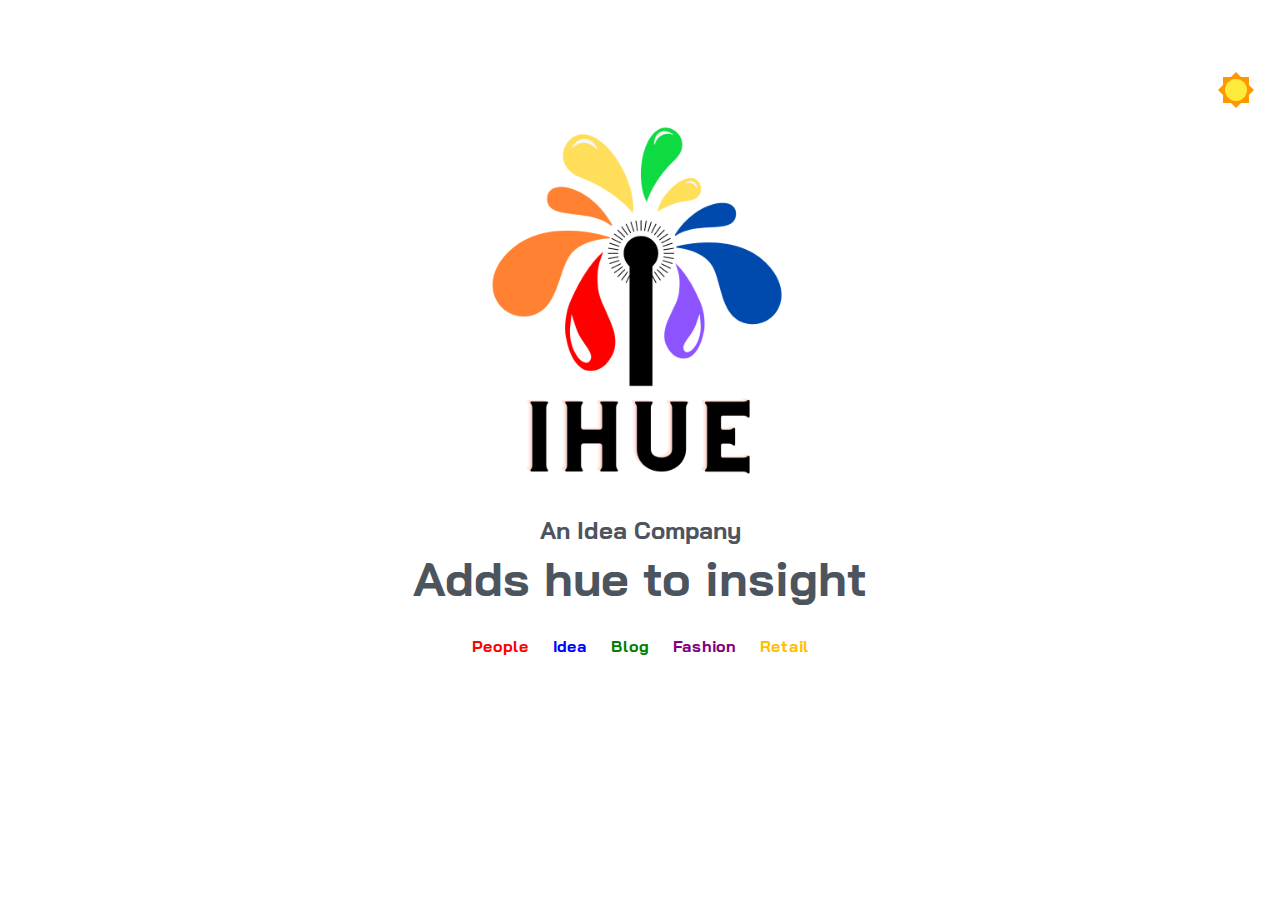
==== commit b69f28d3: "Added the links to subdomains and zoho verification mail" ====
--- a/index.html
+++ b/index.html
@@ -10,7 +10,16 @@
       href="https://fonts.googleapis.com/css2?family=Bai+Jamjuree:wght@400;600&display=swap"
       rel="stylesheet"
     />
-
+    <link
+      href="light.ico"
+      rel="icon"
+      media="(prefers-color-scheme: light)"
+    />
+    <link
+      href="dark.ico"
+      rel="icon"
+      media="(prefers-color-scheme: dark)"
+    />
     <link rel="stylesheet" href="css/styleihue.css" />
     <title>iHue</title>
   </head>
@@ -29,7 +38,14 @@
       <div class="section-container mb-30 pt-8">
         <div alt="iHue" class="main-logo mx-auto mt-16"></div>
 
+        <h5>An Idea Company</h5>
         <h3>Adds hue to insight</h3>
+
+        <a href="https://people.ihue.in" class="color-red m-10 bold-text">People</a>
+        <a href="https://idea.ihue.in" class="color-blue  m-10  bold-text">Idea</a>
+        <a href="https://blog.ihue.in" class="color-green  m-10  bold-text">Blog</a>
+        <a href="https://huego.fashion" class="color-purple  m-10  bold-text">Fashion</a>
+        <a href="https://zeroto5.in" class="color-amber  m-10  bold-text">Retail</a>
       </div>
     </section>
   </body>
--- a/css/styleihue.css
+++ b/css/styleihue.css
@@ -588,10 +588,31 @@
   width: 48px;
   height: 48px;
   float: right;
-  background: url(../images/sun.png) no-repeat;
+  background: url(../images/sun.svg) no-repeat;
   background-size: contain;
 }
 .dark-mode .theme-toggle {
-  background: url(../images/moon.svg) no-repeat;
+  background: url(../images/moon.png) no-repeat;
   background-size: contain;
+}
+.bold-text {
+  font-weight: 800;
+}
+.m-10 {
+  margin: 10px;
+}
+.color-red{
+  color: red !important;
+}
+.color-green{
+  color: green !important;
+}
+.color-blue{
+  color: blue !important;
+}
+.color-purple{
+  color: purple !important;
+}
+.color-amber{
+  color: #FFBF00 !important;
 }